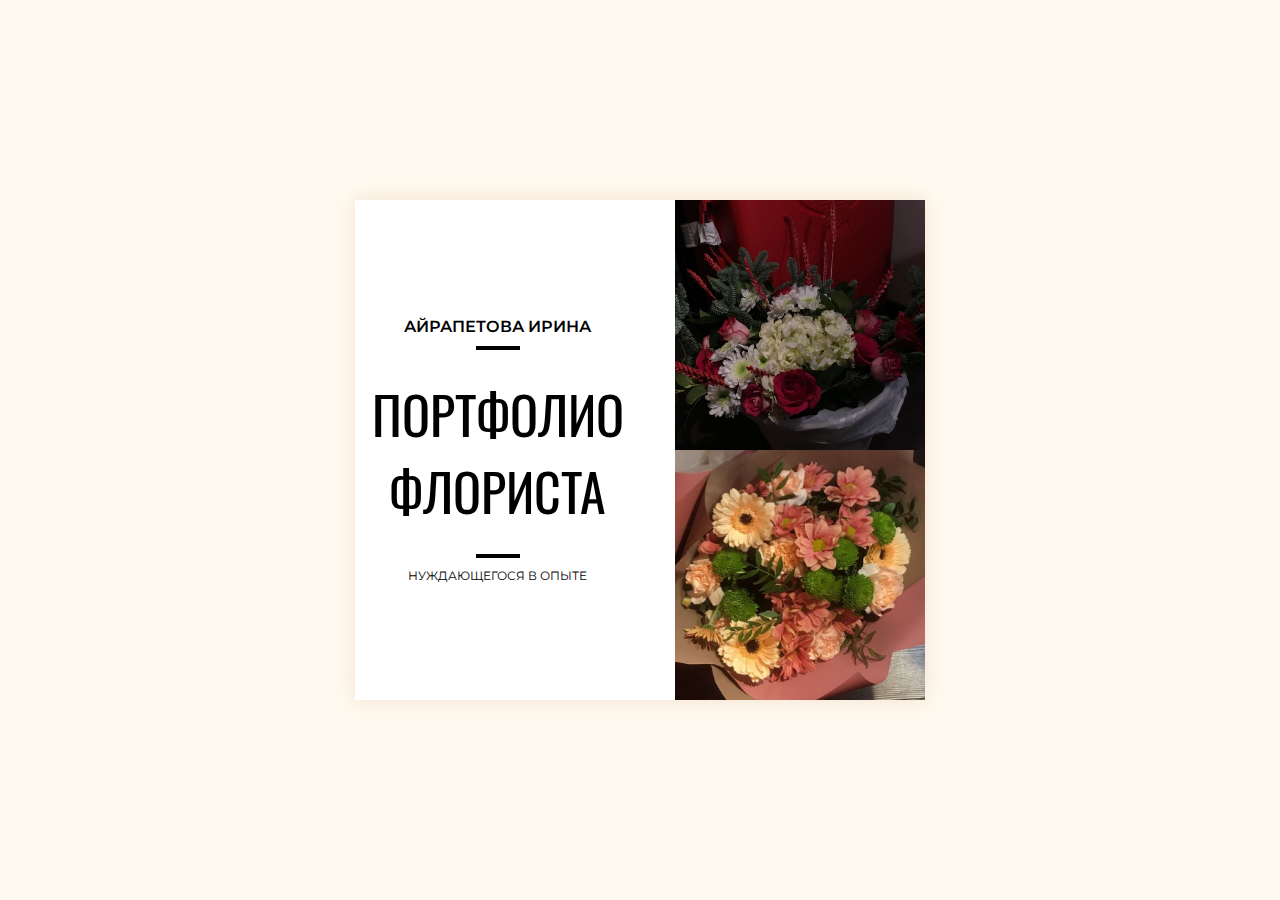
==== index.html @ 392ccf47 "basic layout, initial commit" ====
<!DOCTYPE html>
<html>
  <head>
    <meta charset="UTF-8">
    <meta name="viewport" content="width=device-width, initial-scale=1.0">
    <link rel="preconnect" href="https://fonts.gstatic.com"> 
    <link href="https://fonts.googleapis.com/css2?family=Montserrat:wght@400;600&family=Oswald&display=swap" rel="stylesheet">
    <link rel="stylesheet" href="index.css">
    <title>Florist Portfolio</title>
  </head>
  <body>
    <main>
      <section id="section">
        <div id="text">
          <p id="name">Айрапетова Ирина</p>
          <hr>
          <p id="title">ПОРТФОЛИО ФЛОРИСТА</p>
          <hr>
          <p id="description">Нуждающегося в опыте</p>
        </div>
        <img id="pic1" src="images/photo_2021-01-07%2004.27.15.jpeg">
        <img id="pic2" src="images/photo_2021-01-07%2004.27.25.jpeg">
      </section>
    </main>
  </body>
</html>
---- index.css ----
body {
  background-color: floralwhite;
  margin: 0;
  padding: 0;
  text-transform: uppercase;
}

main {
  height: 100vh;
  display: flex;
  justify-content: center;
  align-items: center;
  font-family: 'Montserrat', sans-serif;
  font-size: 16px;
  text-align: center;
}

p {
  margin: 0;
}

#text {
  grid-area: text;
  height: 500px;
  display: grid;
  flex-direction: column;
  align-content: center;
}

#name {
  font-weight: 600;
}

#title {
  font-family: 'Oswald', sans-serif;
  font-size: 52px;
  margin: 15px 0px;
}

#description {
  font-size: 12px;
}

hr {
  margin: 10px auto;
  width: 40px;
  border: 2px solid black;
}

#section {
  display: grid;
  grid-template-columns: 1fr 1fr;
  grid-template-rows: 1fr 1fr;
  grid-template-areas:
    "text pic1"
    "text pic2";
  background-color: white;
  height: 500px;
  width: 570px;
  box-shadow: 0px 0px 20px 1px #d0926839;
}

#pic1 {
  height: 250px;
  width: 250px;
  justify-self: end;
  grid-area: pic1;
}
#pic2 {
  height: 250px;
  width: 250px;
  justify-self: end;
  grid-area: pic2;
}
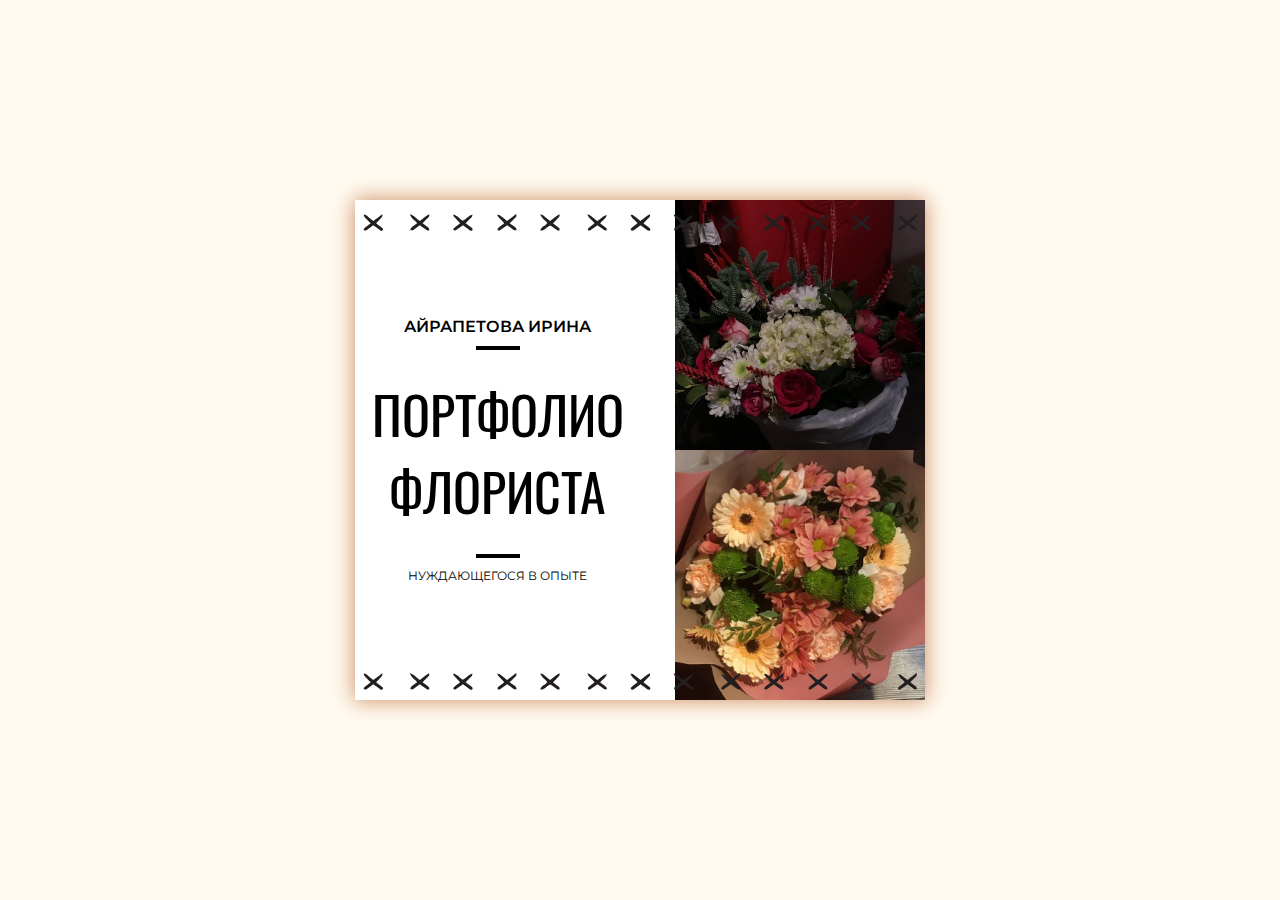
==== commit e4111f4e: "make responsive" ====
--- a/index.html
+++ b/index.html
@@ -10,6 +10,10 @@
   </head>
   <body>
     <main>
+      <div id="delimeters">
+      <img class="delimeter" src="images/Untitled.svg" alt="delimeter">
+      <img class="delimeter" src="images/Untitled.svg" alt="delimeter">
+      </div>
       <section id="section">
         <div id="text">
           <p id="name">Айрапетова Ирина</p>
@@ -18,8 +22,8 @@
           <hr>
           <p id="description">Нуждающегося в опыте</p>
         </div>
-        <img id="pic1" src="images/photo_2021-01-07%2004.27.15.jpeg">
-        <img id="pic2" src="images/photo_2021-01-07%2004.27.25.jpeg">
+        <img id="pic1" src="images/photo_2021-01-07%2004.27.15.jpeg" alt="flowers">
+        <img id="pic2" src="images/photo_2021-01-07%2004.27.25.jpeg" alt="flowers">
       </section>
     </main>
   </body>
--- a/index.css
+++ b/index.css
@@ -57,7 +57,20 @@
   background-color: white;
   height: 500px;
   width: 570px;
-  box-shadow: 0px 0px 20px 1px #d0926839;
+  box-shadow: 0px 0px 20px 1px #d09268;
+}
+
+#delimeters {
+  position: absolute;
+  display: flex;
+  flex-direction: column;
+  justify-content: space-between;
+  height: 500px;
+  width: 570px;
+}
+
+.delimeter {
+  width: inherit;
 }
 
 #pic1 {
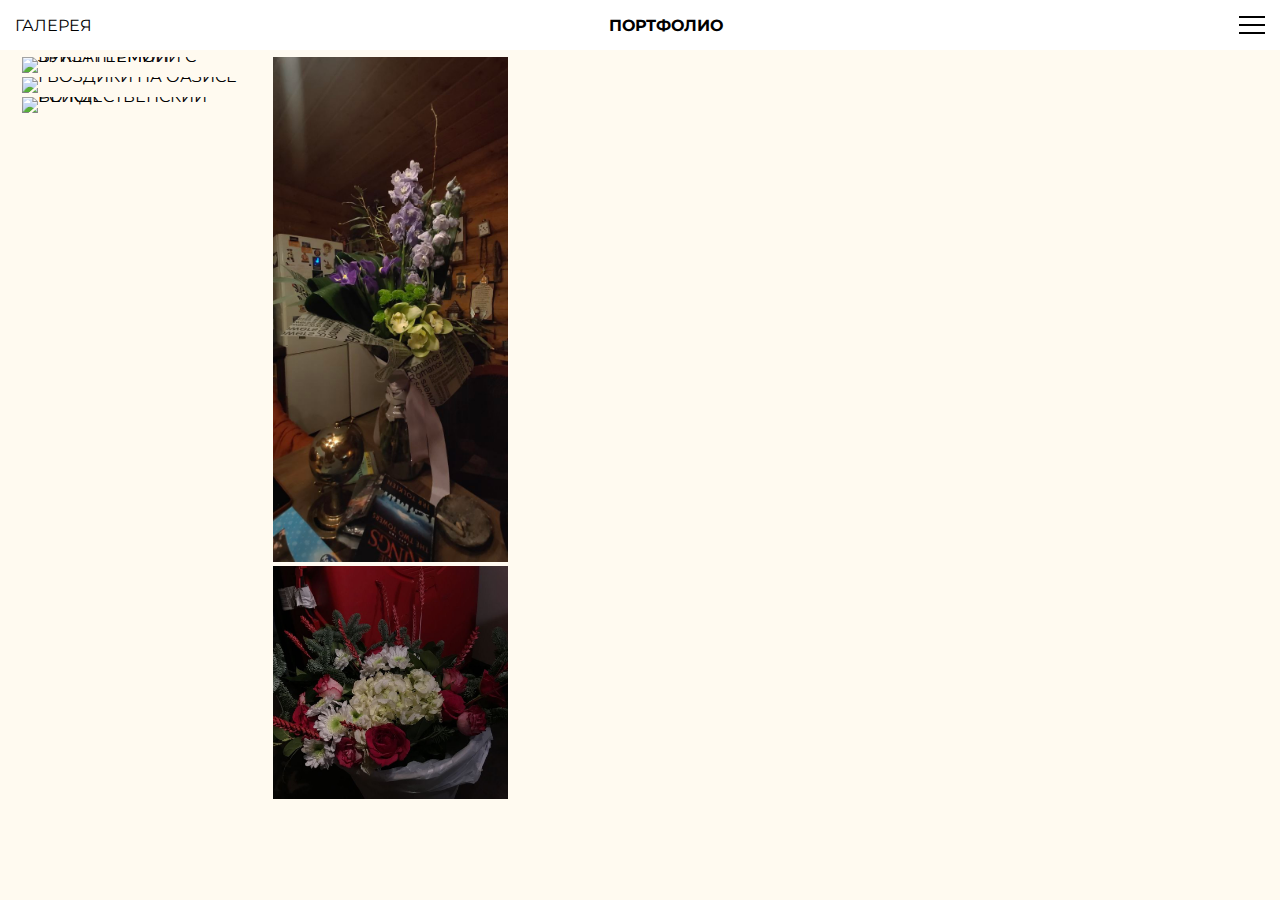
==== commit 07be8e5e: "gallery grid" ====
--- a/index.html
+++ b/index.html
@@ -9,22 +9,31 @@
     <title>Florist Portfolio</title>
   </head>
   <body>
+		<header id="header">
+			<div id="place">Галерея</div>
+			<div id="logo"><strong>Портфолио</strong></div>
+			<div id="burger">
+				<input id="toggler" type="checkbox">
+				<label class="toggle-burger" for="toggler">
+					<div class="button button-toggle"></div>
+				</label>
+				<nav class="nav">
+					<ul id="nav-list">
+						<li class="nav-item"><a class="nav-item" href="">Обо мне</a></li>
+						<li class="nav-item"><a class="nav-item" href="">Галерея</a></li>
+						<li class="nav-item"><a class="nav-item" href="">Контакты</a></li>
+					</ul>
+				</nav>
+			</div>
+		</header>
     <main>
-      <div id="delimeters">
-      <img class="delimeter" src="images/Untitled.svg" alt="delimeter">
-      <img class="delimeter" src="images/Untitled.svg" alt="delimeter">
-      </div>
-      <section id="section">
-        <div id="text">
-          <p id="name">Айрапетова Ирина</p>
-          <hr>
-          <p id="title">ПОРТФОЛИО ФЛОРИСТА</p>
-          <hr>
-          <p id="description">Нуждающегося в опыте</p>
-        </div>
-        <img id="pic1" src="images/photo_2021-01-07%2004.27.15.jpeg" alt="flowers">
-        <img id="pic2" src="images/photo_2021-01-07%2004.27.25.jpeg" alt="flowers">
-      </section>
+			<section id="gallery">
+				<img class="gallery-item" src="images/pic1.jpeg" alt="Букет гермини с зризантемой">
+				<img class="gallery-item" src="images/pic2.jpeg" alt="Гвоздики на оазисе">
+				<img class="gallery-item" src="images/pic3.jpeg" alt="Рождественский венок">
+				<img class="gallery-item" src="images/pic4.jpeg" alt="Вертикаль с дельфиниумом">
+				<img class="gallery-item" src="images/pic5.jpeg" alt="Композиция на каркасе с гортензией">
+			</section>
     </main>
   </body>
 </html>--- a/index.css
+++ b/index.css
@@ -1,87 +1,178 @@
+*, ::after, ::before {
+	box-sizing: border-box;
+}
+
+html {
+  font-size: 16px;
+	margin: 0;
+}
+
 body {
   background-color: floralwhite;
   margin: 0;
   padding: 0;
   text-transform: uppercase;
+  font-family: 'Montserrat', sans-serif;
+}
+
+a {
+	text-decoration: none;
+}
+
+header {
+	position: fixed;
+	top: 0;
+	display: flex;
+	height: 50px;
+	padding: 5px 15px;
+	background-color: #fff;
+	align-items: center;
+	justify-content: space-between;
+	width: 100vw;
+	z-index: 1;
+}
+
+#burger {
+}
+
+.nav {
+	border-top: 5px solid floralwhite;
+	display: block;
+	position: fixed;
+	visibility: hidden;
+	top: 0;
+	left: -100%;
+	width: 100vw;
+	height: 100vh;
+	background-color: #fff;
+	margin-top: 50px;
+	transition-duration: .25s;
+	text-align: center;
+}
+
+#nav-list {
+	font-size: 1.7rem;
+	display: flex;
+	list-style-type: none;
+	flex-direction: column;
+	justify-content: space-evenly;
+	align-items: flex-end;
+	height: 85%;
+}
+
+li.nav-item {
+	display: block;
+}
+
+a.nav-item:hover {
+	background-color: floralwhite;
+}
+
+a.nav-item {
+	padding: 15px 50px;
+	color: #000;
+	text-decoration: none;
+}
+
+#toggler {
+	display: none;	
+}
+
+.toggle-burger {
+	display: flex;
+	align-items: center;
+	width: 26px;
+	height: 26px;
+	cursor: pointer;
+	z-index: 1;
+}
+
+.button-toggle,
+.button-toggle::before,
+.button-toggle::after {
+	display: block;
+	position: absolute;
+	width: 26px;
+	height: 2px;
+	transition-duration: .25s;
+	background-color: #000;
+}
+
+.button-toggle::before {
+	content: '';
+	top: -8px;
+}
+
+.button-toggle::after {
+	content: '';
+	top: 8px;
+}
+
+#toggler:checked ~ .toggle-burger > .button-toggle {
+	transform: rotate(45deg);
+}
+
+#toggler:checked ~ .toggle-burger > .button-toggle::before {
+	top: 0;
+	transform: rotate(0);
+}
+
+#toggler:checked ~ .toggle-burger > .button-toggle::after {
+	top: 0;
+	transform: rotate(90deg);
+}
+
+#toggler:checked ~ .nav {
+	visibility: visible;
+	left: 0;
 }
 
 main {
   height: 100vh;
-  display: flex;
-  justify-content: center;
-  align-items: center;
-  font-family: 'Montserrat', sans-serif;
-  font-size: 16px;
-  text-align: center;
+	padding: 20px;
+	padding-top: 55px;
 }
 
-p {
-  margin: 0;
+#gallery {
+	line-height: 0;
+  -webkit-column-count: 5;
+/*  -webkit-column-gap:   4px;*/
+  -moz-column-count:    5;
+/*  -moz-column-gap:      4px;*/
+  column-count:         5;
 }
 
-#text {
-  grid-area: text;
-  height: 500px;
-  display: grid;
-  flex-direction: column;
-  align-content: center;
+.gallery-item {
+	width: 100% !important;
+  height: auto !important;
+	margin: 2px;
 }
 
-#name {
-  font-weight: 600;
+@media (max-width: 1200px) {
+  #gallery {
+  -moz-column-count:    4;
+  -webkit-column-count: 4;
+  column-count:         4;
+  }
 }
-
-#title {
-  font-family: 'Oswald', sans-serif;
-  font-size: 52px;
-  margin: 15px 0px;
+@media (max-width: 1000px) {
+  #gallery {
+  -moz-column-count:    3;
+  -webkit-column-count: 3;
+  column-count:         3;
+  }
 }
-
-#description {
-  font-size: 12px;
+@media (max-width: 800px) {
+  #gallery {
+  -moz-column-count:    2;
+  -webkit-column-count: 2;
+  column-count:         2;
+  }
 }
-
-hr {
-  margin: 10px auto;
-  width: 40px;
-  border: 2px solid black;
-}
-
-#section {
-  display: grid;
-  grid-template-columns: 1fr 1fr;
-  grid-template-rows: 1fr 1fr;
-  grid-template-areas:
-    "text pic1"
-    "text pic2";
-  background-color: white;
-  height: 500px;
-  width: 570px;
-  box-shadow: 0px 0px 20px 1px #d09268;
-}
-
-#delimeters {
-  position: absolute;
-  display: flex;
-  flex-direction: column;
-  justify-content: space-between;
-  height: 500px;
-  width: 570px;
-}
-
-.delimeter {
-  width: inherit;
-}
-
-#pic1 {
-  height: 250px;
-  width: 250px;
-  justify-self: end;
-  grid-area: pic1;
-}
-#pic2 {
-  height: 250px;
-  width: 250px;
-  justify-self: end;
-  grid-area: pic2;
+@media (max-width: 400px) {
+  #gallery {
+  -moz-column-count:    1;
+  -webkit-column-count: 1;
+  column-count:         1;
+  }
 }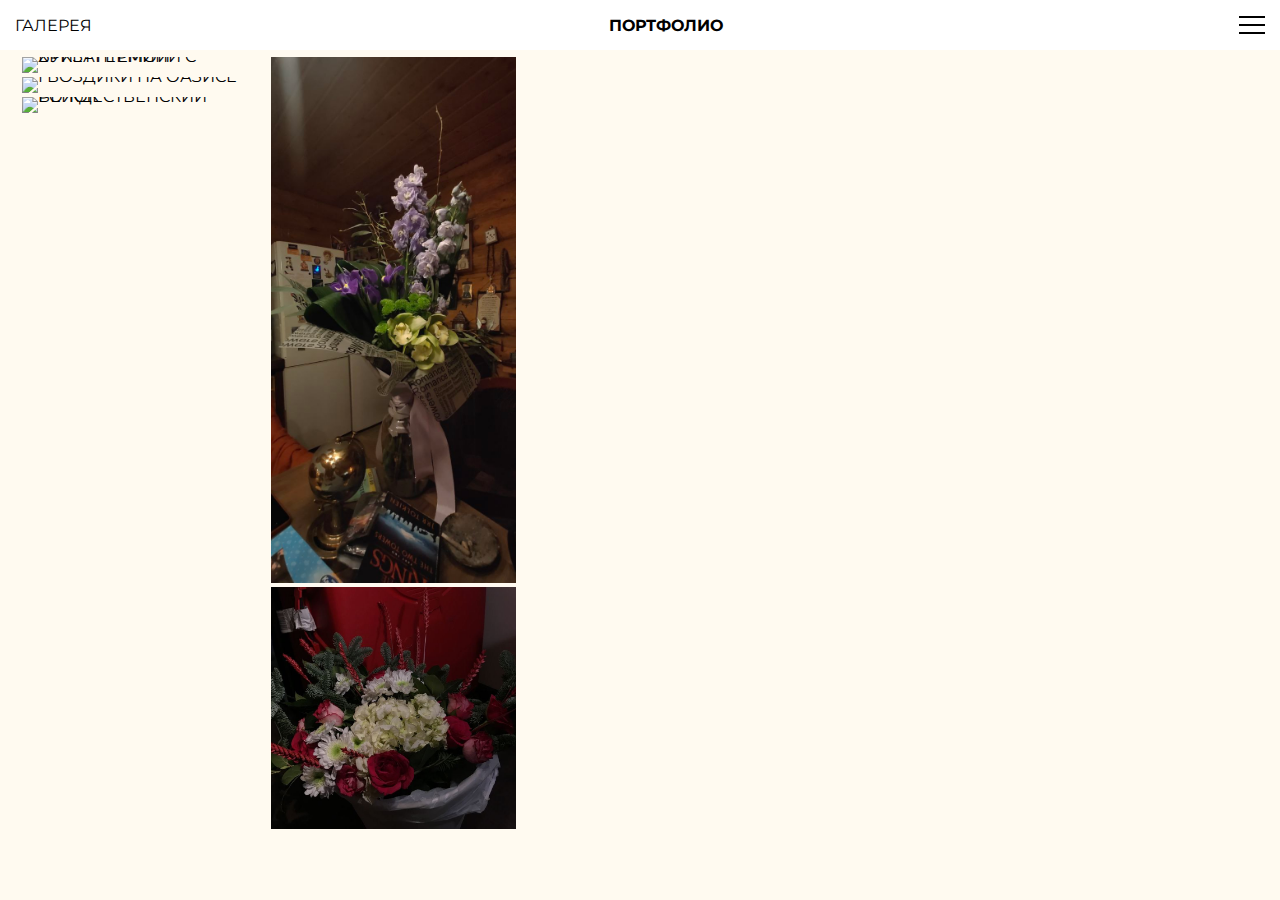
==== commit 49b15681: "gallery slide" ====
--- a/index.html
+++ b/index.html
@@ -28,12 +28,13 @@
 		</header>
     <main>
 			<section id="gallery">
-				<img class="gallery-item" src="images/pic1.jpeg" alt="Букет гермини с зризантемой">
+				<img class="gallery-item" src="images/pic1.jpeg" alt="Букет гермини с xризантемой">
 				<img class="gallery-item" src="images/pic2.jpeg" alt="Гвоздики на оазисе">
 				<img class="gallery-item" src="images/pic3.jpeg" alt="Рождественский венок">
 				<img class="gallery-item" src="images/pic4.jpeg" alt="Вертикаль с дельфиниумом">
 				<img class="gallery-item" src="images/pic5.jpeg" alt="Композиция на каркасе с гортензией">
 			</section>
     </main>
+		<script src="script.js"></script>
   </body>
 </html>--- a/index.css
+++ b/index.css
@@ -136,16 +136,98 @@
 #gallery {
 	line-height: 0;
   -webkit-column-count: 5;
-/*  -webkit-column-gap:   4px;*/
+  -webkit-column-gap:   4px;
   -moz-column-count:    5;
-/*  -moz-column-gap:      4px;*/
+  -moz-column-gap:      4px;
   column-count:         5;
+	column-gap:						4px;
+}
+
+ul {
+	list-style-type: none;
+	margin: 0;
+	padding: 0;
+}
+
+.gallery-slider {
+	display: flex;
+	justify-content: center;
+	height: 100%;
+	box-sizing: border-box;
+}
+
+.thumbnails {
+	display: flex;
+	flex-direction: column;
+	line-height: 0;
+}
+
+.thumbnails li {
+	flex: auto;
+}
+
+.thumbnails a {
+	display: block;
+}
+
+.thumbnails img {
+	width: 30vmin;
+	height: 20vmin;
+	object-fit: cover;
+	object-position: bottom;
+}
+
+.slides {
+	overflow: hidden;
+  width: 75vmin;
+  height: 100vmin;
+}
+
+.slides li {
+	width: 75vmin;
+	height: 100vmin;
+	position: absolute;
+	z-index: 1;
+}
+
+.slides img {
+	height: 100vmin;
+	object-fit: cover;
+	object-position: top;
 }
 
 .gallery-item {
 	width: 100% !important;
   height: auto !important;
 	margin: 2px;
+	cursor: pointer;
+}
+
+.slides li:target {
+  z-index: 3;
+  -webkit-animation: slide 1s 1;
+}
+
+.slides li:not(:target) {
+  -webkit-animation: hidden 1s 1;
+}
+
+@keyframes slide {
+  0% {
+    transform: translateY(-100%);
+  }
+  100% {
+    transform: translateY(0%);
+  }
+}
+
+@keyframes hidden {
+  0% {
+    z-index: 2;
+  }
+  100% {
+    z-index: 2;
+  }
 }
 
 @media (max-width: 1200px) {
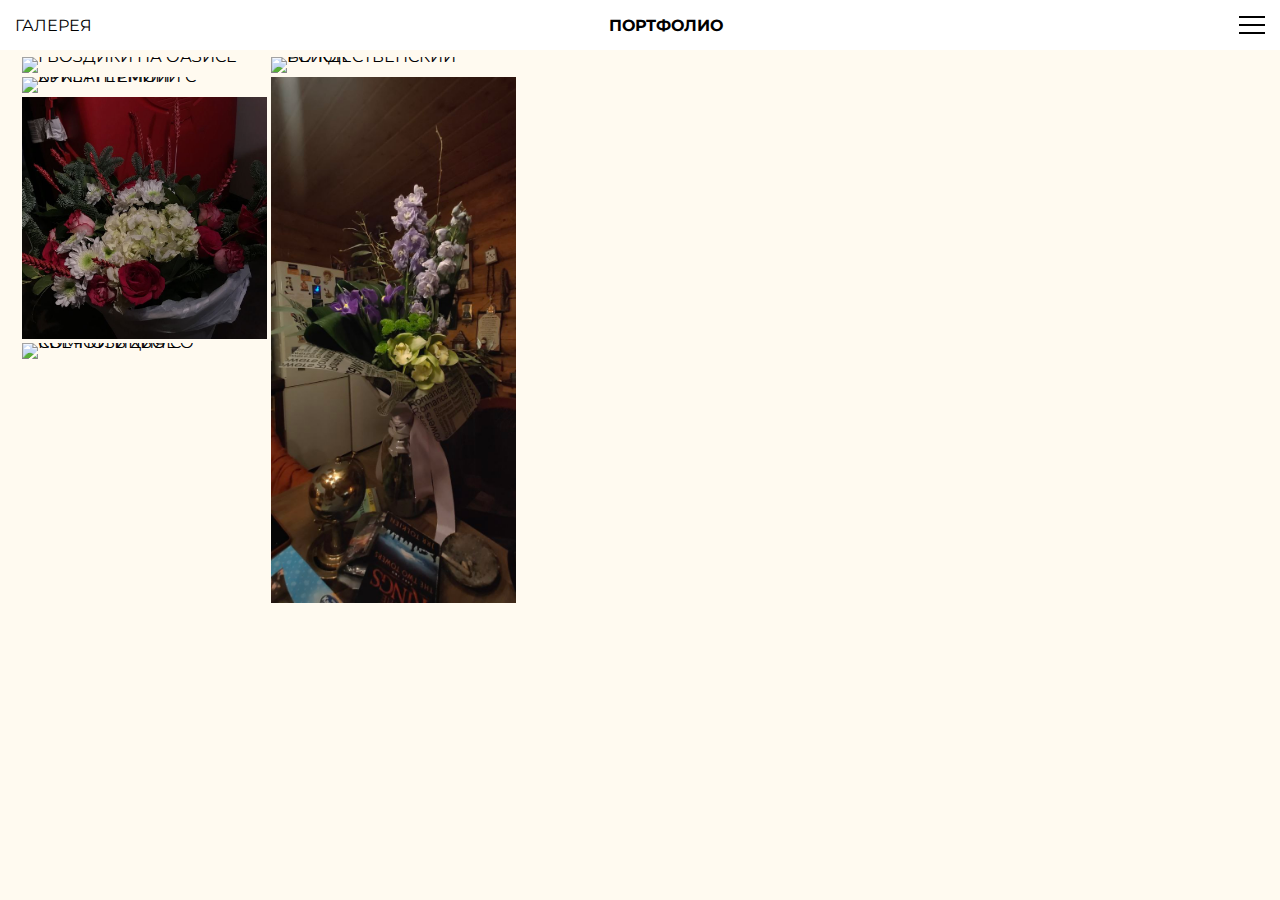
==== commit 790866ec: "add 6th picture" ====
--- a/index.html
+++ b/index.html
@@ -28,11 +28,12 @@
 		</header>
     <main>
 			<section id="gallery">
-				<img class="gallery-item" src="images/pic1.jpeg" alt="Букет гермини с xризантемой">
-				<img class="gallery-item" src="images/pic2.jpeg" alt="Гвоздики на оазисе">
-				<img class="gallery-item" src="images/pic3.jpeg" alt="Рождественский венок">
-				<img class="gallery-item" src="images/pic4.jpeg" alt="Вертикаль с дельфиниумом">
-				<img class="gallery-item" src="images/pic5.jpeg" alt="Композиция на каркасе с гортензией">
+				<img id="1" class="gallery-item" src="images/pic2.jpeg" alt="Гвоздики на оазисе">
+				<img id="2" class="gallery-item" src="images/pic1.jpeg" alt="Букет гермини с xризантемой">
+				<img id="3" class="gallery-item" src="images/pic5.jpeg" alt="Композиция на каркасе с гортензией">
+				<img id="4" class="gallery-item" src="images/pic6.jpeg" alt="Композиция со свечой в хвое">
+				<img id="5" class="gallery-item" src="images/pic3.jpeg" alt="Рождественский венок">
+				<img id="6" class="gallery-item" src="images/pic4.jpeg" alt="Вертикаль с дельфиниумом">
 			</section>
     </main>
 		<script src="script.js"></script>
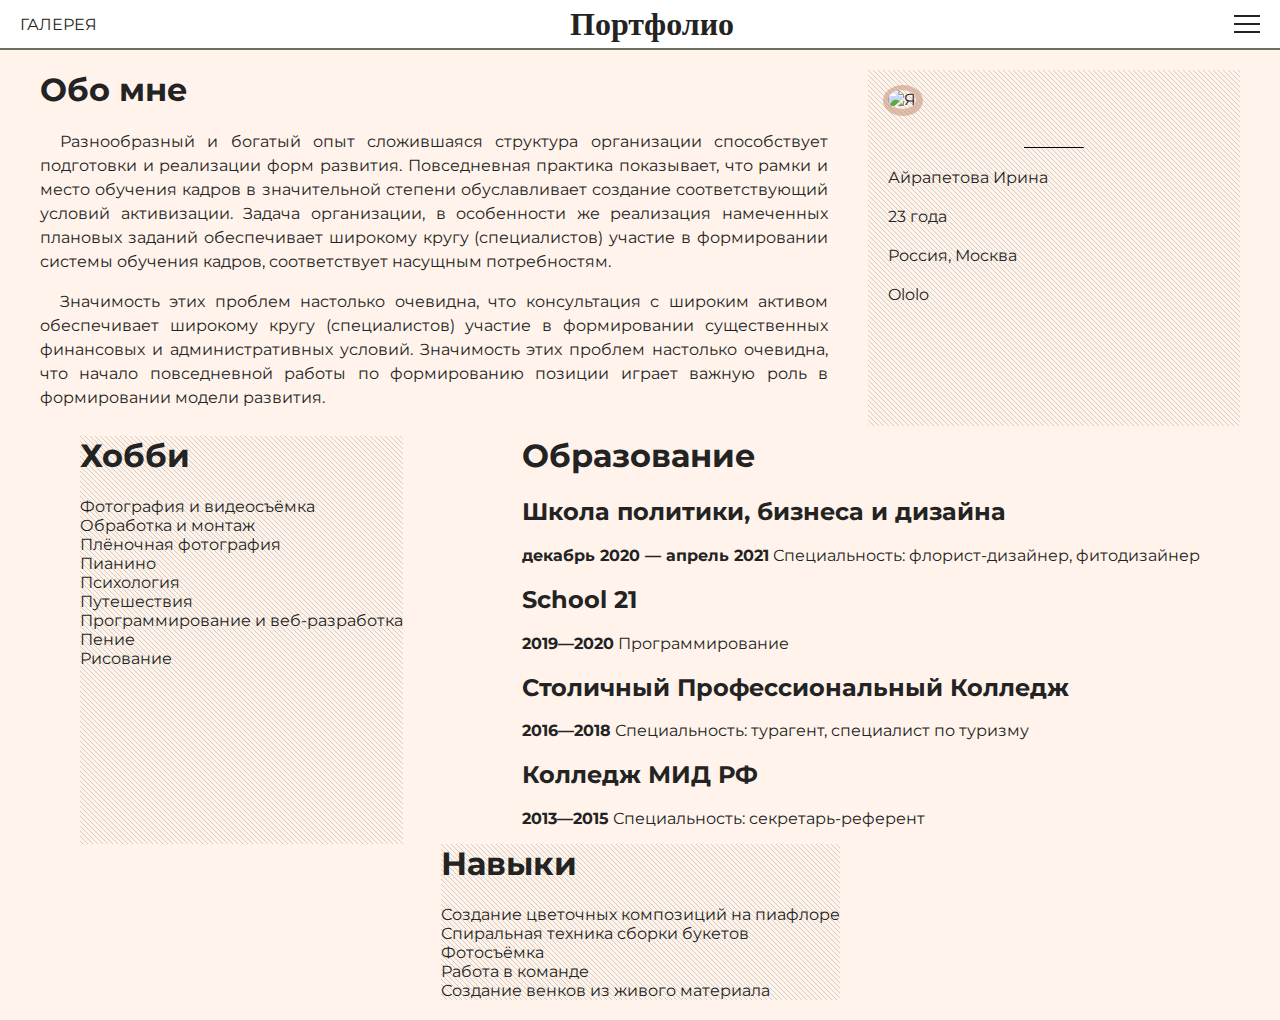
==== commit 587bde66: "about.html is index.html" ====
--- a/index.html
+++ b/index.html
@@ -11,7 +11,7 @@
   <body>
 		<header id="header">
 			<div id="place">Галерея</div>
-			<div id="logo"><strong>Портфолио</strong></div>
+			<div id="logo">Портфолио</div>
 			<div id="burger">
 				<input id="toggler" type="checkbox">
 				<label class="toggle-burger" for="toggler">
@@ -19,23 +19,67 @@
 				</label>
 				<nav class="nav">
 					<ul id="nav-list">
-						<li class="nav-item"><a class="nav-item" href="">Обо мне</a></li>
-						<li class="nav-item"><a class="nav-item" href="">Галерея</a></li>
-						<li class="nav-item"><a class="nav-item" href="">Контакты</a></li>
+						<li class="nav-item"><a class="nav-item" href="about.html">Обо мне</a></li>
+						<li class="nav-item"><a class="nav-item" href="gallery.html">Галерея</a></li>
+						<li class="nav-item"><a class="nav-item" href="contacts.html">Контакты</a></li>
 					</ul>
 				</nav>
 			</div>
 		</header>
-    <main>
-			<section id="gallery">
-				<img id="1" class="gallery-item" src="images/pic2.jpeg" alt="Гвоздики на оазисе">
-				<img id="2" class="gallery-item" src="images/pic1.jpeg" alt="Букет гермини с xризантемой">
-				<img id="3" class="gallery-item" src="images/pic5.jpeg" alt="Композиция на каркасе с гортензией">
-				<img id="4" class="gallery-item" src="images/pic6.jpeg" alt="Композиция со свечой в хвое">
-				<img id="5" class="gallery-item" src="images/pic3.jpeg" alt="Рождественский венок">
-				<img id="6" class="gallery-item" src="images/pic4.jpeg" alt="Вертикаль с дельфиниумом">
+		<main id="main-about">
+			<figure id="figure">
+				<img id="figure-img" src="images/profilepic.jpeg" alt="Я">
+				<figcaption id="figcaption">
+					<hr>
+					<ul id="info-list">
+						<li class="info-item">Айрапетова Ирина</li>
+						<li class="info-item">23 года</li>
+						<li class="info-item">Россия, Москва</li>
+						<li class="info-item">Ololo</li>
+					</ul>
+				</figcaption>
+			</figure>
+			<section id="about">
+				<h1 id="head-about">Обо мне</h1>
+				<p class="p-about">Разнообразный и богатый опыт сложившаяся структура организации способствует подготовки и реализации форм развития. Повседневная практика показывает, что рамки и место обучения кадров в значительной степени обуславливает создание соответствующий условий активизации. Задача организации, в особенности же реализация намеченных плановых заданий обеспечивает широкому кругу (специалистов) участие в формировании системы обучения кадров, соответствует насущным потребностям.</p>
+
+				<p class="p-about">Значимость этих проблем настолько очевидна, что консультация с широким активом обеспечивает широкому кругу (специалистов) участие в формировании существенных финансовых и административных условий. Значимость этих проблем настолько очевидна, что начало повседневной работы по формированию позиции играет важную роль в формировании модели развития.</p>
 			</section>
-    </main>
-		<script src="script.js"></script>
-  </body>
+			<section id="hobby">
+				<h1 id="head-hobby">Хобби</h1>
+				<ul id="hobby-list">
+					<li class="hobby-item">Фотография и видеосъёмка</li>
+					<li class="hobby-item">Обработка и монтаж</li>
+					<li class="hobby-item">Плёночная фотография</li>
+					<li class="hobby-item">Пианино</li>
+					<li class="hobby-item">Психология</li>
+					<li class="hobby-item">Путешествия</li>
+					<li class="hobby-item">Программирование и веб-разработка</li>
+					<li class="hobby-item">Пение</li>
+					<li class="hobby-item">Рисование</li>
+				</ul>
+			</section>
+			<section id="education">
+				<h1 id="head-edu">Образование</h1>
+				<h2 class="subhead-edu">Школа политики, бизнеса и дизайна</h2>
+				<p class="p-edu"><b>декабрь 2020 — апрель 2021</b> Специальность: флорист-дизайнер, фитодизайнер</p>
+				<h2 class="subhead-edu">School 21</h2>
+				<p class="p-edu"><b>2019—2020</b> Программирование</p>
+				<h2 class="subhead-edu">Столичный Профессиональный Колледж</h2>
+				<p class="p-edu"><b>2016—2018</b> Специальность: турагент, специалист по туризму</p>
+				<h2 class="subhead-edu">Колледж МИД РФ</h2>
+				<p class="p-edu"><b>2013—2015</b> Специальность: секретарь-референт</p>
+			</section>
+			<section id="skills">
+				<h1 id="head-skills">Навыки</h1>
+				<ul id="skills-list">
+					<li class="skill-item">Создание цветочных композиций на пиафлоре</li>
+					<li class="skill-item">Спиральная техника сборки букетов</li>
+					<li class="skill-item">Фотосъёмка</li>
+					<li class="skill-item">Работа в команде</li>
+					<li class="skill-item">Создание венков из живого материала</li>
+				</ul>
+			</section>
+		</main>
+	</body>
 </html>--- a/index.css
+++ b/index.css
@@ -1,5 +1,10 @@
 *, ::after, ::before {
 	box-sizing: border-box;
+}
+
+@font-face {
+	font-family: 'Mikado';
+	src: url('fonts/Mikado.ttf') format('truetype');
 }
 
 html {
@@ -8,11 +13,11 @@
 }
 
 body {
-  background-color: floralwhite;
+  background-color: #FFF3EB;
   margin: 0;
   padding: 0;
-  text-transform: uppercase;
   font-family: 'Montserrat', sans-serif;
+	color: #232323;
 }
 
 a {
@@ -24,19 +29,35 @@
 	top: 0;
 	display: flex;
 	height: 50px;
-	padding: 5px 15px;
+	padding: 5px 20px;
 	background-color: #fff;
 	align-items: center;
 	justify-content: space-between;
 	width: 100vw;
 	z-index: 1;
+	border-bottom: 2px solid #6B705C;
+  text-transform: uppercase;
+}
+
+#logo {
+	font-family: 'Mikado';
+	text-transform: none;
+	font-size: 2em;
+	font-weight: bold;
+	width: 140px;
+}
+
+#place, #burger {
+	width: 140px;
 }
 
 #burger {
+	display: flex;
+	justify-content: flex-end;
 }
 
 .nav {
-	border-top: 5px solid floralwhite;
+	border-top: 3px solid #B7B7A4;
 	display: block;
 	position: fixed;
 	visibility: hidden;
@@ -44,9 +65,9 @@
 	left: -100%;
 	width: 100vw;
 	height: 100vh;
-	background-color: #fff;
+	background-color: #ffffffaa;
 	margin-top: 50px;
-	transition-duration: .25s;
+	transition-duration: .4s;
 	text-align: center;
 }
 
@@ -65,12 +86,12 @@
 }
 
 a.nav-item:hover {
-	background-color: floralwhite;
+	background-color: #cb997eaa;
 }
 
 a.nav-item {
 	padding: 15px 50px;
-	color: #000;
+	color: #232323;
 	text-decoration: none;
 }
 
@@ -94,8 +115,8 @@
 	position: absolute;
 	width: 26px;
 	height: 2px;
-	transition-duration: .25s;
-	background-color: #000;
+	transition-duration: .4s;
+	background-color: #232323;
 }
 
 .button-toggle::before {
@@ -128,19 +149,28 @@
 }
 
 main {
-  height: 100vh;
 	padding: 20px;
-	padding-top: 55px;
+	padding-top: 60px;
 }
 
 #gallery {
-	line-height: 0;
-  -webkit-column-count: 5;
-  -webkit-column-gap:   4px;
-  -moz-column-count:    5;
-  -moz-column-gap:      4px;
-  column-count:         5;
-	column-gap:						4px;
+	line-height: 1.5;
+  -webkit-column-count: 4;
+  -webkit-column-gap:   10px;
+  -moz-column-count:    4;
+  -moz-column-gap:      10px;
+  column-count:         4;
+	column-gap:						10px;
+}
+
+#container {
+	max-width: 90vw;
+	max-height: 80vh;
+/*  margin: 0 auto;*/
+/*  padding: 50px;*/
+	display: flex;
+	flex-direction: column;
+	align-items: center;
 }
 
 ul {
@@ -149,84 +179,88 @@
 	padding: 0;
 }
 
-.gallery-slider {
-	display: flex;
-	justify-content: center;
-	height: 100%;
-	box-sizing: border-box;
-}
-
-.thumbnails {
-	display: flex;
-	flex-direction: column;
-	line-height: 0;
-}
-
-.thumbnails li {
-	flex: auto;
-}
-
-.thumbnails a {
-	display: block;
-}
-
-.thumbnails img {
-	width: 30vmin;
-	height: 20vmin;
-	object-fit: cover;
-	object-position: bottom;
-}
-
-.slides {
-	overflow: hidden;
-  width: 75vmin;
-  height: 100vmin;
-}
-
-.slides li {
-	width: 75vmin;
-	height: 100vmin;
-	position: absolute;
-	z-index: 1;
-}
-
-.slides img {
-	height: 100vmin;
-	object-fit: cover;
-	object-position: top;
-}
-
 .gallery-item {
 	width: 100% !important;
   height: auto !important;
-	margin: 2px;
+	margin-top: 2px;
 	cursor: pointer;
 }
 
-.slides li:target {
-  z-index: 3;
-  -webkit-animation: slide 1s 1;
-}
-
-.slides li:not(:target) {
-  -webkit-animation: hidden 1s 1;
-}
-
-@keyframes slide {
-  0% {
-    transform: translateY(-100%);
-  }
-  100% {
-    transform: translateY(0%);
-  }
-}
-
-@keyframes hidden {
-  0% {
-    z-index: 2;
-  }
-  100% {
-    z-index: 2;
+.image-view {
+	max-height: 80vh;
+	max-width: 90vw;
+  display: none;
+  box-shadow: 10px 10px 20px 0 rgba(94,47,59,0.2);
+}
+
+.active {
+	display: block;
+  animation: fadeImg 0.8s;
+}
+
+.image-nav {
+	margin-top: 15px;
+	width: 77vw;
+}
+
+.image-nav ul {
+	display: flex;
+  align-items: center;
+  justify-content: space-between;
+  height: 100%;
+}
+
+button {
+	display: inline-block;
+  cursor: pointer;
+  outline: none;
+  border: 0;
+	color: #66847D;
+	background: transparent;
+	font-family: 'Helvetica Neue LT W01_41488878';
+	font-style: italic;
+	font-size: 1.1rem;
+	padding: 0;
+	margin: 0;
+}
+
+.gallery-nav-icon {
+	height: 35px;
+	width: 35px;
+}
+
+#cancel {
+	height: 30px;
+	width: 30px;
+	position: absolute;
+	top: 60px;
+	right: 20px;
+	padding: 2px;
+}
+
+.gallery-nav-btn {
+	position: absolute;
+	top: 60px;
+	height: 100%;
+	max-height: 80vh;
+	width: 50vw;
+}
+
+#prev {
+	left: 0;
+}
+
+#next {
+	right: 0;
+}
+
+@keyframes fadeImg {
+  from {
+    opacity: 0;
+  }
+
+  to {
+    opacity: 1;
   }
 }
 
@@ -245,11 +279,21 @@
   }
 }
 @media (max-width: 800px) {
+	html {
+		font-size: 12px;
+	}
   #gallery {
   -moz-column-count:    2;
   -webkit-column-count: 2;
   column-count:         2;
   }
+	main {
+		height: 90vh;
+		align-items: center;
+	}
+	.image-view {
+		max-width: 100%;
+	}
 }
 @media (max-width: 400px) {
   #gallery {
@@ -257,4 +301,65 @@
   -webkit-column-count: 1;
   column-count:         1;
   }
+}
+
+#figure {
+	font-size: 1em;
+	padding: 20px;
+	margin: 10px 20px;
+	background-color: #fff3eb;
+/*	opacity: 0.4;*/
+	background-size: 5px 5px;
+	background-image: repeating-linear-gradient(45deg, #b7b7a499 0, #b7b7a499 0.5px, #fff3eb 0, #fff3eb 50%);
+	flex: 0 1 30%;
+}
+
+#figure-img {
+	width: 100%;
+	max-width: 320px;
+	border-radius: 50%;
+	box-shadow: 1px 1px 0 6px #cb997e99;
+	margin-bottom: 30px;
+}
+
+hr {
+	width: 60px;
+	border-color: #232323;
+	border-bottom: none;
+}
+
+.info-item {
+	margin-top: 20px;
+}
+
+#main-about {
+	display: flex;
+	justify-content: space-around;
+	flex-wrap: wrap;
+}
+
+#about {
+/*	width: 70vw;*/
+/*	max-width: 500px;*/
+	margin: 10px 20px;
+	flex: 1 0 40%;
+	order: -1;
+}
+
+h1 {
+	margin-top: 0;
+	font-size: 2em;
+}
+
+.p-about {
+	text-align: justify;
+	text-indent: 20px;
+	line-height: 1.5;
+}
+
+#hobby, #skills {
+	background-color: #fff3eb;
+/*	opacity: 0.4;*/
+	background-size: 5px 5px;
+	background-image: repeating-linear-gradient(45deg, #b7b7a499 0, #b7b7a499 0.5px, #fff3eb 0, #fff3eb 50%);
 }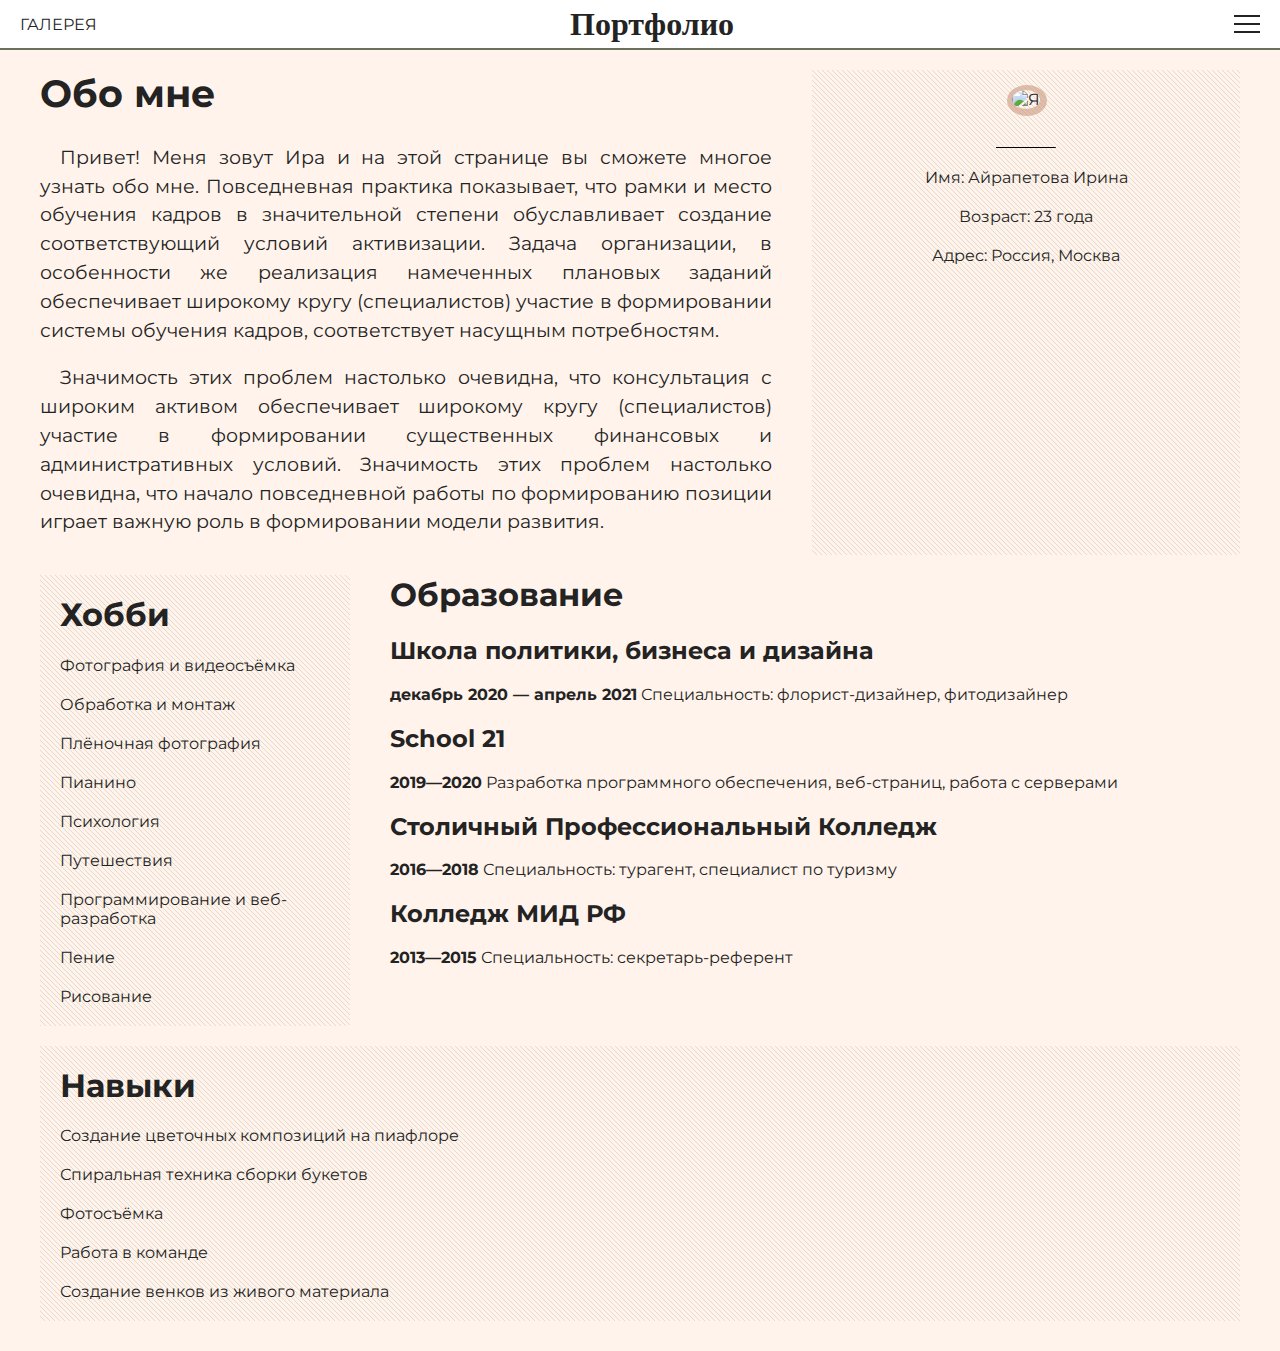
==== commit 9aa08a2f: "about.page desktop done" ====
--- a/index.html
+++ b/index.html
@@ -32,16 +32,15 @@
 				<figcaption id="figcaption">
 					<hr>
 					<ul id="info-list">
-						<li class="info-item">Айрапетова Ирина</li>
-						<li class="info-item">23 года</li>
-						<li class="info-item">Россия, Москва</li>
-						<li class="info-item">Ololo</li>
+						<li class="info-item">Имя: Айрапетова Ирина</li>
+						<li class="info-item">Возраст: 23 года</li>
+						<li class="info-item">Адрес: Россия, Москва</li>
 					</ul>
 				</figcaption>
 			</figure>
 			<section id="about">
 				<h1 id="head-about">Обо мне</h1>
-				<p class="p-about">Разнообразный и богатый опыт сложившаяся структура организации способствует подготовки и реализации форм развития. Повседневная практика показывает, что рамки и место обучения кадров в значительной степени обуславливает создание соответствующий условий активизации. Задача организации, в особенности же реализация намеченных плановых заданий обеспечивает широкому кругу (специалистов) участие в формировании системы обучения кадров, соответствует насущным потребностям.</p>
+				<p class="p-about">Привет! Меня зовут Ира и на этой странице вы сможете многое узнать обо мне. Повседневная практика показывает, что рамки и место обучения кадров в значительной степени обуславливает создание соответствующий условий активизации. Задача организации, в особенности же реализация намеченных плановых заданий обеспечивает широкому кругу (специалистов) участие в формировании системы обучения кадров, соответствует насущным потребностям.</p>
 
 				<p class="p-about">Значимость этих проблем настолько очевидна, что консультация с широким активом обеспечивает широкому кругу (специалистов) участие в формировании существенных финансовых и административных условий. Значимость этих проблем настолько очевидна, что начало повседневной работы по формированию позиции играет важную роль в формировании модели развития.</p>
 			</section>
@@ -59,12 +58,12 @@
 					<li class="hobby-item">Рисование</li>
 				</ul>
 			</section>
-			<section id="education">
+			<section id="edu">
 				<h1 id="head-edu">Образование</h1>
 				<h2 class="subhead-edu">Школа политики, бизнеса и дизайна</h2>
 				<p class="p-edu"><b>декабрь 2020 — апрель 2021</b> Специальность: флорист-дизайнер, фитодизайнер</p>
 				<h2 class="subhead-edu">School 21</h2>
-				<p class="p-edu"><b>2019—2020</b> Программирование</p>
+				<p class="p-edu"><b>2019—2020</b> Разработка программного обеспечения, веб-страниц, работа с серверами</p>
 				<h2 class="subhead-edu">Столичный Профессиональный Колледж</h2>
 				<p class="p-edu"><b>2016—2018</b> Специальность: турагент, специалист по туризму</p>
 				<h2 class="subhead-edu">Колледж МИД РФ</h2>
--- a/index.css
+++ b/index.css
@@ -305,13 +305,8 @@
 
 #figure {
 	font-size: 1em;
-	padding: 20px;
-	margin: 10px 20px;
-	background-color: #fff3eb;
-/*	opacity: 0.4;*/
-	background-size: 5px 5px;
-	background-image: repeating-linear-gradient(45deg, #b7b7a499 0, #b7b7a499 0.5px, #fff3eb 0, #fff3eb 50%);
-	flex: 0 1 30%;
+	flex: 1 0 30%;
+	text-align: center;
 }
 
 #figure-img {
@@ -328,7 +323,7 @@
 	border-bottom: none;
 }
 
-.info-item {
+.info-item, .hobby-item, .skill-item {
 	margin-top: 20px;
 }
 
@@ -342,8 +337,9 @@
 /*	width: 70vw;*/
 /*	max-width: 500px;*/
 	margin: 10px 20px;
-	flex: 1 0 40%;
+	flex: 2 0 50%;
 	order: -1;
+	font-size: 1.2em;
 }
 
 h1 {
@@ -357,9 +353,22 @@
 	line-height: 1.5;
 }
 
-#hobby, #skills {
+#hobby, #skills, #figure {
+	margin: 10px 20px;
+	padding: 20px;
 	background-color: #fff3eb;
 /*	opacity: 0.4;*/
 	background-size: 5px 5px;
-	background-image: repeating-linear-gradient(45deg, #b7b7a499 0, #b7b7a499 0.5px, #fff3eb 0, #fff3eb 50%);
+	background-image: repeating-linear-gradient(45deg, #b7b7a466 0, #b7b7a466 0.5px, #fff3eb 0, #fff3eb 50%);
+}
+
+#edu {
+	margin: 10px 20px;
+	flex: 2 0 30%;
+}
+#hobby {
+	flex: 0 1 25%;
+}
+#skills {
+	flex: 1 1 40%;
 }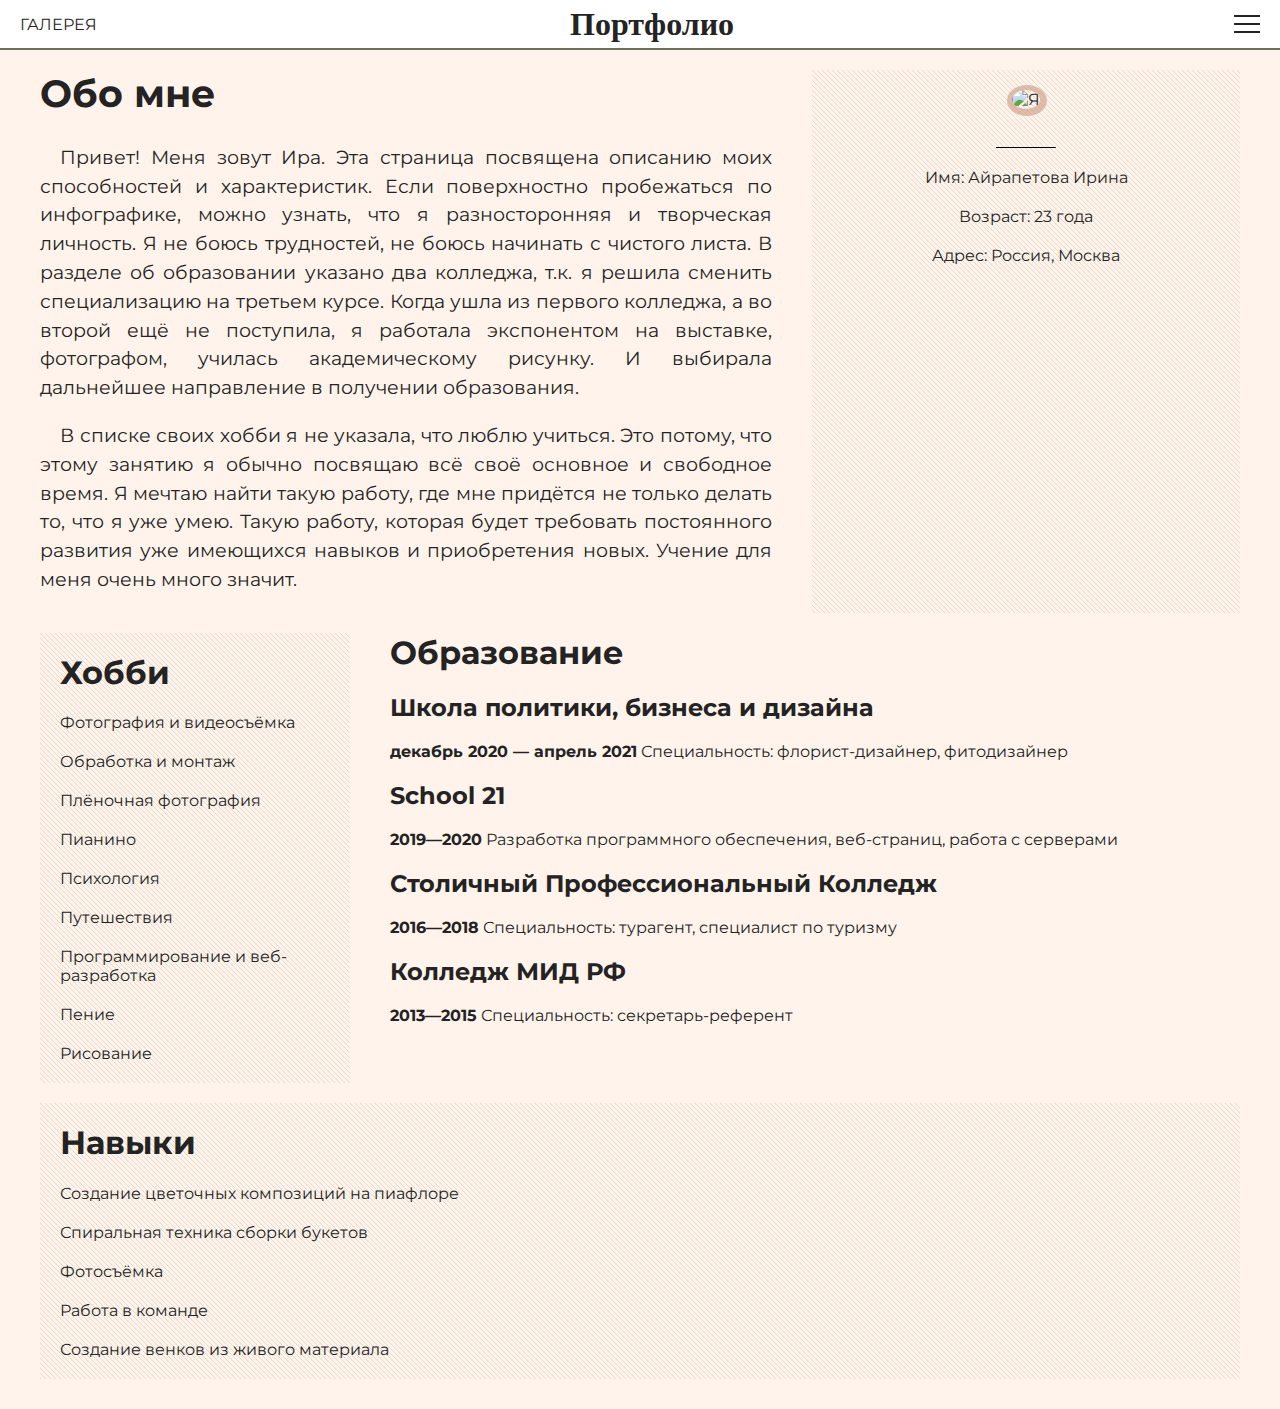
==== commit 29b846d2: "about.page desktop minor" ====
--- a/index.html
+++ b/index.html
@@ -19,7 +19,7 @@
 				</label>
 				<nav class="nav">
 					<ul id="nav-list">
-						<li class="nav-item"><a class="nav-item" href="about.html">Обо мне</a></li>
+						<li class="nav-item"><a class="nav-item" href="index.html">Обо мне</a></li>
 						<li class="nav-item"><a class="nav-item" href="gallery.html">Галерея</a></li>
 						<li class="nav-item"><a class="nav-item" href="contacts.html">Контакты</a></li>
 					</ul>
@@ -40,9 +40,9 @@
 			</figure>
 			<section id="about">
 				<h1 id="head-about">Обо мне</h1>
-				<p class="p-about">Привет! Меня зовут Ира и на этой странице вы сможете многое узнать обо мне. Повседневная практика показывает, что рамки и место обучения кадров в значительной степени обуславливает создание соответствующий условий активизации. Задача организации, в особенности же реализация намеченных плановых заданий обеспечивает широкому кругу (специалистов) участие в формировании системы обучения кадров, соответствует насущным потребностям.</p>
+				<p class="p-about">Привет! Меня зовут Ира. Эта страница посвящена описанию моих способностей и характеристик. Если поверхностно пробежаться по инфографике, можно узнать, что я разносторонняя и творческая личность. Я не боюсь трудностей, не боюсь начинать с чистого листа. В разделе об образовании указано два колледжа, т.к. я решила сменить специализацию на третьем курсе. Когда ушла из первого колледжа, а во второй ещё не поступила, я работала экспонентом на выставке, фотографом, училась академическому рисунку. И выбирала дальнейшее направление в получении образования.</p>
 
-				<p class="p-about">Значимость этих проблем настолько очевидна, что консультация с широким активом обеспечивает широкому кругу (специалистов) участие в формировании существенных финансовых и административных условий. Значимость этих проблем настолько очевидна, что начало повседневной работы по формированию позиции играет важную роль в формировании модели развития.</p>
+				<p class="p-about">В списке своих хобби я не указала, что люблю учиться. Это потому, что этому занятию я обычно посвящаю всё своё основное и свободное время. Я мечтаю найти такую работу, где мне придётся не только делать то, что я уже умею. Такую работу, которая будет требовать постоянного развития уже имеющихся навыков и приобретения новых. Учение для меня очень много значит.</p>
 			</section>
 			<section id="hobby">
 				<h1 id="head-hobby">Хобби</h1>
